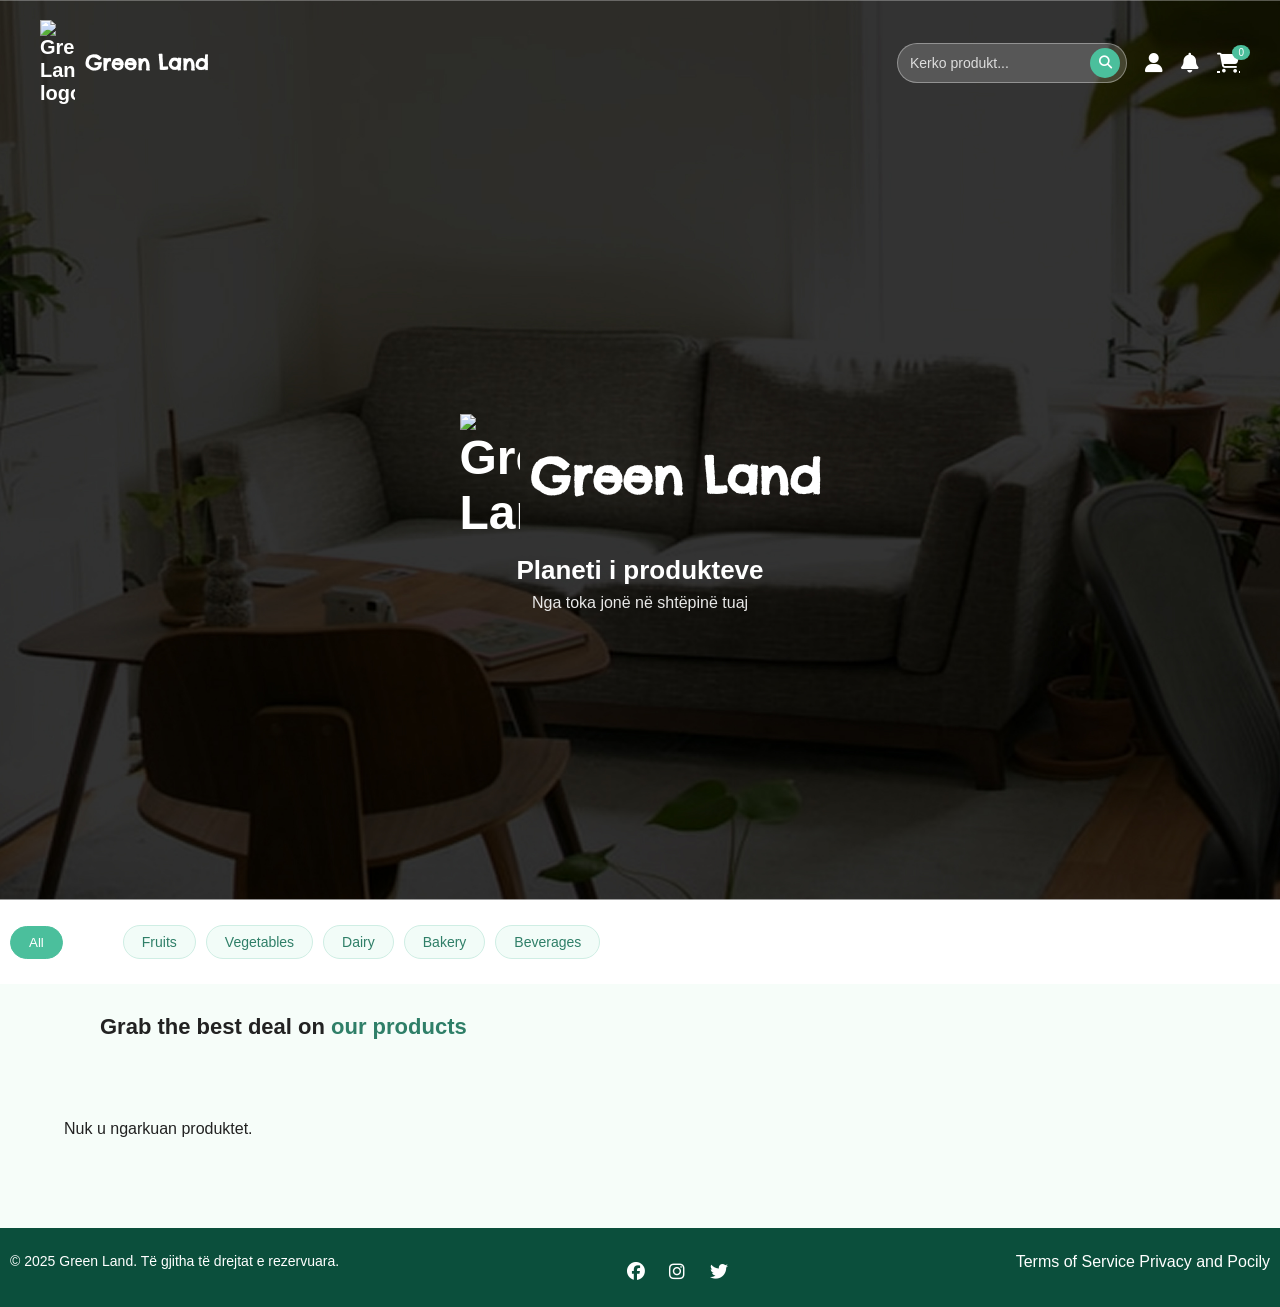
==== index.html @ 9f4d3547 "provimi perfundimtar" ====
<!doctype html>
<html lang="sq">
  <head>
    <meta charset="UTF-8" />
    <title>Green Land</title>
    <meta name="viewport" content="width=device-width, initial-scale=1.0" />

    <!-- CSS -->
    <link rel="stylesheet" href="../css/style.css" />
    <link rel="preconnect" href="https://fonts.googleapis.com" />
    <link rel="preconnect" href="https://fonts.gstatic.com" crossorigin />
    <link
      href="https://fonts.googleapis.com/css2?family=Chelsea+Market&family=Handlee&family=Inspiration&family=Irish+Grover&family=Montserrat:ital,wght@0,100..900;1,100..900&family=Poppins:ital,wght@0,100;0,200;0,300;0,400;0,500;0,600;0,700;0,800;0,900;1,100;1,200;1,300;1,400;1,500;1,600;1,700;1,800;1,900&display=swap"
      rel="stylesheet"
    />
    <!-- Font AWESOME CDN -->
    <link
      rel="stylesheet"
      href="https://cdnjs.cloudflare.com/ajax/libs/font-awesome/6.5.0/css/all.min.css"
    />

    <!-- JAVASCRIPT -->
    <script src="./js/hero.js" defer></script>
    <script src="./js/product-modal.js" defer></script>
    <script src="./js/notification.js" defer></script>
    <script src="./js/script.js" defer></script>
    <script src="./js/search.js" defer></script>
  </head>
  <body>
    <!-- ================= HEADER / HERO ================= -->
    <header class="hero">
      <div class="navbar">
        <div class="logo">
          <img src="images/logo.png" alt="Green Land logo" />
          <span>Green Land</span>
        </div>
        <div class="icons">
          <form class="navbar-search" id="product-search-form" role="search">
            <input
              type="search"
              id="product-search"
              placeholder="Kerko produkt..."
              aria-label="Kerko produkt sipas emrit"
            />
            <button type="submit" class="search-submit" aria-label="Kerko">
              <i class="fas fa-search"></i>
            </button>
            <div
              id="search-suggestions"
              class="search-suggestions"
              hidden
            ></div>
          </form>
          <span id="nav-username" class="nav-username" hidden></span>
          <a
            id="auth-trigger"
            class="auth-trigger"
            href="user.html"
            aria-label="Hap login ose register"
          >
            <i class="fas fa-user"></i>
          </a>
          <div class="notify-wrap">
            <a
              href="notification.html"
              id="notifications-trigger"
              class="notify-icon"
              aria-label="Hap njoftimet"
            >
              <i class="fas fa-bell"></i>
              <span id="notifications-badge" class="notifications-badge" hidden
                >0</span
              >
            </a>
            <section
              id="notifications-snackbar"
              class="notifications-snackbar"
              hidden
            >
              <div class="notifications-snackbar-head">
                <strong>Njoftimet</strong>
                <a href="notification.html" id="notifications-see-all"
                  >Shiko te gjitha</a
                >
              </div>
              <div
                id="notifications-snackbar-list"
                class="notifications-snackbar-list"
              ></div>
              <p
                id="notifications-snackbar-empty"
                class="notifications-snackbar-empty"
                hidden
              >
                Nuk ka njoftime.
              </p>
            </section>
          </div>
          <a href="cart.html" class="cart-icon">
            <i class="fas fa-shopping-cart"></i>
            <span class="notification-badge">0</span>
          </a>
        </div>
      </div>

      <div class="hero-content">
        <h1>
          <img src="images/logo.png" class="big-logo" alt="Green Land" /> Green
          Land
        </h1>
        <h2>Planeti i produkteve</h2>
        <p>Nga toka jonë në shtëpinë tuaj</p>
      </div>
    </header>

    <!-- ================= KATEGORITË ================= -->
    <section class="categories">
      <div class="all-products-button">
        <button id="all-products" class="active">All</button>
      </div>
      <div id="categories" class="category-buttons">
        <button class="category-button">Fruits</button>
        <button class="category-button">Vegetables</button>
        <button class="category-button">Dairy</button>
        <button class="category-button">Bakery</button>
        <button class="category-button">Beverages</button>
      </div>
    </section>

    <h3>Grab the best deal on <span>our products</span></h3>

    <!-- ================= PRODUKTET ================= -->

    <section class="products">
      <!-- Produkt 1 -->
      <div class="product-card">
        <img src="images/parfum1.png" alt="Product" />
        <h4>Product Title</h4>
        <p class="desc">Product description</p>
        <div class="price-cart">
          <span class="price">$25</span>
          <button class="add-to-cart">Add to cart</button>
          <div class="wishlist"><i class="fas fa-heart"></i></div>
        </div>
      </div>

      <!-- Produkt 2 -->
      <div class="product-card">
        <img src="images/parfum1.png" alt="Product" />
        <h4>Nombre Producto</h4>
        <p class="desc">Descripcion Producto</p>
        <div class="price-cart">
          <span class="price">$25</span>
          <button class="add-to-cart">Add to cart</button>
          <div class="wishlist"><i class="fas fa-heart"></i></div>
        </div>
      </div>

      <!-- Produkt 3 -->
      <div class="product-card">
        <img src="images/parfum1.png" alt="Product" />
        <h4>Nombre Producto</h4>
        <p class="desc">Descripcion Producto</p>
        <div class="price-cart">
          <span class="price">$25</span>
          <button class="add-to-cart">Add to cart</button>
          <div class="wishlist"><i class="fas fa-heart"></i></div>
        </div>
      </div>

      <div class="product-card">
        <img src="images/parfum1.png" alt="Product" />
        <h4>Product Title</h4>
        <p class="desc">Product description</p>
        <div class="price-cart">
          <span class="price">$25</span>
          <button class="add-to-cart">Add to cart</button>
          <div class="wishlist"><i class="fas fa-heart"></i></div>
        </div>
      </div>

      <!-- Produkt 2 -->
      <div class="product-card">
        <img src="images/parfum1.png" alt="Product" />
        <h4>Nombre Producto</h4>
        <p class="desc">Descripcion Producto</p>
        <div class="price-cart">
          <span class="price">$25</span>
          <button class="add-to-cart">Add to cart</button>
          <div class="wishlist"><i class="fas fa-heart"></i></div>
        </div>
      </div>

      <!-- Produkt 3 -->
      <div class="product-card">
        <img src="images/parfum1.png" alt="Product" />
        <h4>Nombre Producto</h4>
        <p class="desc">Descripcion Producto</p>
        <div class="price-cart">
          <span class="price">$25</span>
          <button class="add-to-cart">Add to cart</button>
          <div class="wishlist"><i class="fas fa-heart"></i></div>
        </div>
      </div>

      <!-- Produkt 4 -->
      <div class="product-card">
        <img src="images/parfum1.png" alt="Product" />
        <h4>Nombre Producto</h4>
        <p class="desc">Descripcion Producto</p>
        <div class="price-cart">
          <span class="price">$25</span>
          <button class="add-to-cart">Add to cart</button>
          <div class="wishlist"><i class="fas fa-heart"></i></div>
        </div>
      </div>

      <!-- Produkt 5 -->
      <div class="product-card">
        <img src="images/parfum1.png" alt="Product" />
        <h4>Nombre Producto</h4>
        <p class="desc">Descripcion Producto</p>
        <div class="price-cart">
          <span class="price">$25</span>
          <button class="add-to-cart">Add to cart</button>
          <div class="wishlist"><i class="fas fa-heart"></i></div>
        </div>
      </div>

      <!-- Produkt 6 -->
      <div class="product-card">
        <img src="images/parfum1.png" alt="Product" />
        <h4>Nombre Producto</h4>
        <p class="desc">Descripcion Producto</p>
        <div class="price-cart">
          <span class="price">$25</span>
          <button class="add-to-cart">Add to cart</button>
          <div class="wishlist"><i class="fas fa-heart"></i></div>
        </div>
      </div>
    </section>

    <!-- ================= FOOTER ================= -->
    <footer class="footer">
      <p>© 2025 Green Land. Të gjitha të drejtat e rezervuara.</p>
      <div class="social">
        <i class="fab fa-facebook"></i>
        <i class="fab fa-instagram"></i>
        <i class="fab fa-twitter"></i>
      </div>
      <div>
        <a href="">Terms of Service </a>
        <a href=""> Privacy and Pocily</a>
      </div>
    </footer>
  </body>
</html>
---- css/style.css ----
/* ================= RESET ================= */
* {
  margin: 0;
  padding: 0;
  box-sizing: border-box;
  font-family: "Segoe UI", Arial, sans-serif;
}

body {
  background: #f6fdf9;
  color: #222;
}

/* ================= HERO / HEADER ================= */
.hero {
  height: 100vh;
  background: url("../images/Hero-background.jpg") center/cover no-repeat;
  color: #fff;
  display: flex;
  flex-direction: column;
}

/* ================= NAVBAR ================= */
.navbar {
  display: flex;
  justify-content: space-between;
  align-items: center;
  padding: 20px 40px;
}

.logo {
  display: flex;
  align-items: center;
  gap: 10px;
  font-size: 20px;
  font-weight: 600;
}

.logo span{
  font-family: Chelsea Market;
}

.logo img {
  width: 35px;
}

.icons {
  display: flex;
  align-items: center;
  gap: 18px;
  font-size: 20px;
  color: #fff;
}

.navbar-search {
  position: relative;
  display: flex;
  align-items: center;
  background: rgba(255, 255, 255, 0.18);
  border: 1px solid rgba(255, 255, 255, 0.35);
  border-radius: 999px;
  padding: 4px 6px 4px 12px;
}

.navbar-search input {
  border: none;
  outline: none;
  background: transparent;
  color: #fff;
  width: 180px;
  font-size: 14px;
}

.navbar-search input::placeholder {
  color: rgba(255, 255, 255, 0.8);
}

.navbar-search .search-submit {
  border: none;
  background: #4bbf9c;
  color: #fff;
  width: 30px;
  height: 30px;
  border-radius: 50%;
  cursor: pointer;
}

.icons .fa-user {
  cursor: pointer;
}

.nav-username {
  font-size: 14px;
  font-weight: 600;
  color: #fff;
  max-width: 140px;
  white-space: nowrap;
  overflow: hidden;
  text-overflow: ellipsis;
}

.auth-trigger {
  color: #fff;
  text-decoration: none;
  display: inline-flex;
  align-items: center;
  justify-content: center;
}

.auth-trigger.logged-in {
  color: #4bbf9c;
}

.search-suggestions {
  position: absolute;
  top: calc(100% + 8px);
  left: 0;
  width: 100%;
  background: #ffffff;
  border: 1px solid #d7ebe3;
  border-radius: 12px;
  box-shadow: 0 10px 20px rgba(0, 0, 0, 0.12);
  overflow: hidden;
  max-height: 320px;
  overflow-y: auto;
  z-index: 20;
}

.search-suggestion-item {
  display: block;
  width: 100%;
  border: none;
  background: #fff;
  text-align: left;
  padding: 10px 12px;
  font-size: 14px;
  line-height: 1.35;
  white-space: normal;
  word-break: break-word;
  color: #1e2f2a;
  cursor: pointer;
}

.search-suggestion-item:hover {
  background: #eef8f4;
}

.search-suggestion-empty {
  padding: 10px 12px;
  font-size: 13px;
  color: #71877f;
}

.cart-icon {
  position: relative;
  display: flex;
  align-items: center;
  gap: 8px;
  font-size: 20px;
  cursor: pointer;
  color: #fff;
}
/*.cart-icon {
  position: relative;
}*/

.notify-icon {
  position: relative;
  display: inline-flex;
  align-items: center;
  justify-content: center;
  color: #fff;
  text-decoration: none;
}

.notify-wrap {
  position: relative;
  display: inline-flex;
  align-items: center;
}

.notifications-badge {
  position: absolute;
  top: -8px;
  right: -10px;
  background: #e23a59;
  color: #fff;
  font-size: 10px;
  padding: 2px 6px;
  border-radius: 50%;
}

.notifications-snackbar {
  position: absolute;
  top: calc(100% + 12px);
  right: 0;
  width: 340px;
  max-width: calc(100vw - 24px);
  background: #fff;
  border: 1px solid #d9ebe5;
  border-radius: 14px;
  box-shadow: 0 16px 34px rgba(0, 0, 0, 0.18);
  padding: 10px;
  z-index: 30;
  color: #1f3a31;
}

.notifications-snackbar[hidden] {
  display: none;
}

.notifications-snackbar-head {
  display: flex;
  justify-content: space-between;
  align-items: center;
  gap: 10px;
  padding: 4px 4px 10px;
  border-bottom: 1px solid #e6f0ec;
}

.notifications-snackbar-head a {
  color: #2f7f68;
  text-decoration: none;
  font-size: 13px;
  font-weight: 600;
}

.notifications-snackbar-list {
  display: grid;
  gap: 8px;
  max-height: 300px;
  overflow-y: auto;
  padding: 10px 2px 4px;
}

.notifications-snackbar-item {
  display: flex;
  flex-direction: column;
  align-items: flex-start;
  border: 1px solid #dcece6;
  border-radius: 10px;
  background: #f8fcfa;
  padding: 9px;
  cursor: pointer;
}

.notifications-snackbar-item:hover {
  background: #eef7f3;
}

.notifications-snackbar-title {
  font-size: 14px;
  font-weight: 700;
  color: #16352c;
  margin-bottom: 4px;
}

.notifications-snackbar-text {
  font-size: 13px;
  color: #3d5a52;
}

.notifications-snackbar-empty {
  padding: 14px 8px 8px;
  color: #70857d;
  font-size: 14px;
}

.notification-badge {
  position: absolute;
  top: -8px;
  right: -10px;
  background: #4bbf9c;
  color: #fff;
  font-size: 10px;
  padding: 2px 6px;
  border-radius: 50%;
}

/* ================= HERO CONTENT ================= */
.hero-content {
  flex: 1;
  display: flex;
  flex-direction: column;
  justify-content: center;
  align-items: center;
  text-align: center;
}

.hero-content h1 {
  font-size: 48px;
  font-family: Chelsea Market;
  display: flex;
  align-items: center;
  gap: 10px;
}

.big-logo {
  width: 60px;
}

.hero-content h2 {
  margin-top: 15px;
  font-size: 26px;
}

.hero-content p {
  margin-top: 8px;
  opacity: 0.9;
}

/* ================= CATEGORIES ================= */
.categories {
  background: #fff;
  padding: 25px 10px;
  display: flex;
  flex-wrap: wrap;
  align-items: center;
  gap: 10px;
}

.category-buttons {
  display: contents;
}

.all-products-button {
  display: contents;
}
.all-products-button button {
  margin-right: 50px;
  padding:8px 18px;
  border-radius: 20px;
  border: 1px solid #cfeee4;
  background: #f2fcf8;
  color: #2f7f68;
  cursor: pointer;
}

.category-buttons button {
  padding: 8px 18px;
  border-radius: 20px;
  border: 1px solid #cfeee4;
  background: #f2fcf8;
  color: #2f7f68;
  cursor: pointer;
  font-size: 14px;
  transition: 0.3s;
}
.all-products-button button.active,
.all-products-button button:hover,
.category-buttons button.active,
.category-buttons button:hover {
  background: #4bbf9c;
  color: #fff;
  border-color: #4bbf9c;
}

h3 {
  margin: 30px 100px;
  font-size: 22px;
  font-family: Arial, Helvetica, sans-serif;
}

h3 span {
  color: #2f7f68;
}

/* ================= PRODUCTS ================= */

.products {
  padding: 50px 5%;
  display: grid;
  grid-template-columns: repeat(3, minmax(220px, 1fr));
  gap: 25px;
}

.product-card {
  background: #ececed;
  border-radius: 12px;
  box-shadow: 0 8px 20px rgba(0,0,0,.08);
  padding: 15px;
  text-align: center;
  position: relative;
  transition: 0.3s;
}

.product-card:hover {
  transform: translateY(-5px);
}


.product-card img {
  width: 100%;
  height: 180px;
  object-fit: contain;
  margin-bottom: 10px;
}

.product-card h4 {
  font-size: 16px;
}

.desc {
  font-size: 13px;
  color: #777;
  margin: 4px 0 10px;
}

.price-cart {
  display: flex;
  justify-content: space-between;
  align-items: center;
}

.price {
  font-weight: bold;
  color: #000;
}

.price-cart button {
  background:#25a866;
  border: none;
  color: #fff;
  padding: 6px 12px;
  border-radius: 6px;
  font-size: 13px;
  transition: 0.3s;
}

.wishlist {
  border: none;
  padding: 5px;
  color: #000;
  border-radius: 100px;
  background-color: white;
  cursor: pointer;
}

.wishlist.active {
  color: #e23a59;
}

.price-cart button:hover {
  background: #074c1c;
}

/* ================= FOOTER ================= */
.footer {
  display: flex;
  justify-content: space-between;
  background: #0b4f3c;
  color: #fff;
  text-align: center;
  padding: 25px 10px;
  margin-top: 40px;
}

.footer p {
  font-size: 14px;
}

.social {
  margin-top: 10px;
}

.social i {
  margin: 0 10px;
  cursor: pointer;
  font-size: 18px;
  transition: 0.3s;
}

.social i:hover {
  color: #4bbf9c;
}

.footer a{
  color: #fff;
  text-decoration: none;
}

body.product-modal-open {
  overflow: hidden;
}

.product-modal {
  position: fixed;
  inset: 0;
  z-index: 1000;
  display: grid;
  place-items: center;
}

.product-modal[hidden] {
  display: none;
}

.product-modal-backdrop {
  position: absolute;
  inset: 0;
  background: rgba(5, 19, 14, 0.45);
}

.product-modal-dialog {
  position: relative;
  width: min(920px, calc(100vw - 32px));
  max-height: calc(100vh - 40px);
  overflow-y: auto;
  background: #fff;
  border-radius: 18px;
  padding: 24px;
  box-shadow: 0 20px 45px rgba(0, 0, 0, 0.28);
}

.product-modal-close {
  position: sticky;
  top: 0;
  float: right;
  border: none;
  background: #edf8f3;
  color: #1f6f58;
  width: 36px;
  height: 36px;
  border-radius: 50%;
  cursor: pointer;
  font-size: 24px;
  line-height: 1;
}

.product-modal-body h2 {
  margin: 0 0 14px;
  font-size: 30px;
  color: #132f27;
}

.product-modal-top {
  display: grid;
  grid-template-columns: minmax(220px, 300px) 1fr;
  gap: 18px;
  align-items: start;
}

.product-modal-main-image {
  width: 100%;
  border-radius: 14px;
  background: #f4f5f6;
  padding: 10px;
  object-fit: contain;
  max-height: 260px;
}

.product-modal-summary {
  display: grid;
  gap: 6px;
}

.product-modal-description {
  margin: 14px 0;
  color: #405752;
}

.product-modal-loading,
.product-modal-error {
  color: #48635c;
  margin-top: 10px;
}



/* ================= RESPONSIVE ================= */
@media (max-width: 768px) {
  .hero-content h1 {
    font-size: 34px;
  }

  .hero-content h2 {
    font-size: 20px;
  }

  .navbar {
    padding: 15px 20px;
  }

  .navbar-search input {
    width: 120px;
  }

  .icons {
    gap: 10px;
  }

  .nav-username {
    display: none !important;
  }

  .categories {
    padding: 20px;
  }

  .notifications-snackbar {
    right: -40px;
    width: min(320px, calc(100vw - 20px));
  }

  h3 {
    margin: 24px 20px;
  }

  .products {
    grid-template-columns: repeat(2, minmax(0, 1fr));
    padding: 35px 20px;
    gap: 18px;
  }

  .product-modal-dialog {
    width: calc(100vw - 20px);
    max-height: calc(100vh - 20px);
    padding: 16px;
  }

  .product-modal-top {
    grid-template-columns: 1fr;
  }
}

@media (max-width: 520px) {
  .products {
    grid-template-columns: 1fr;
  }
}
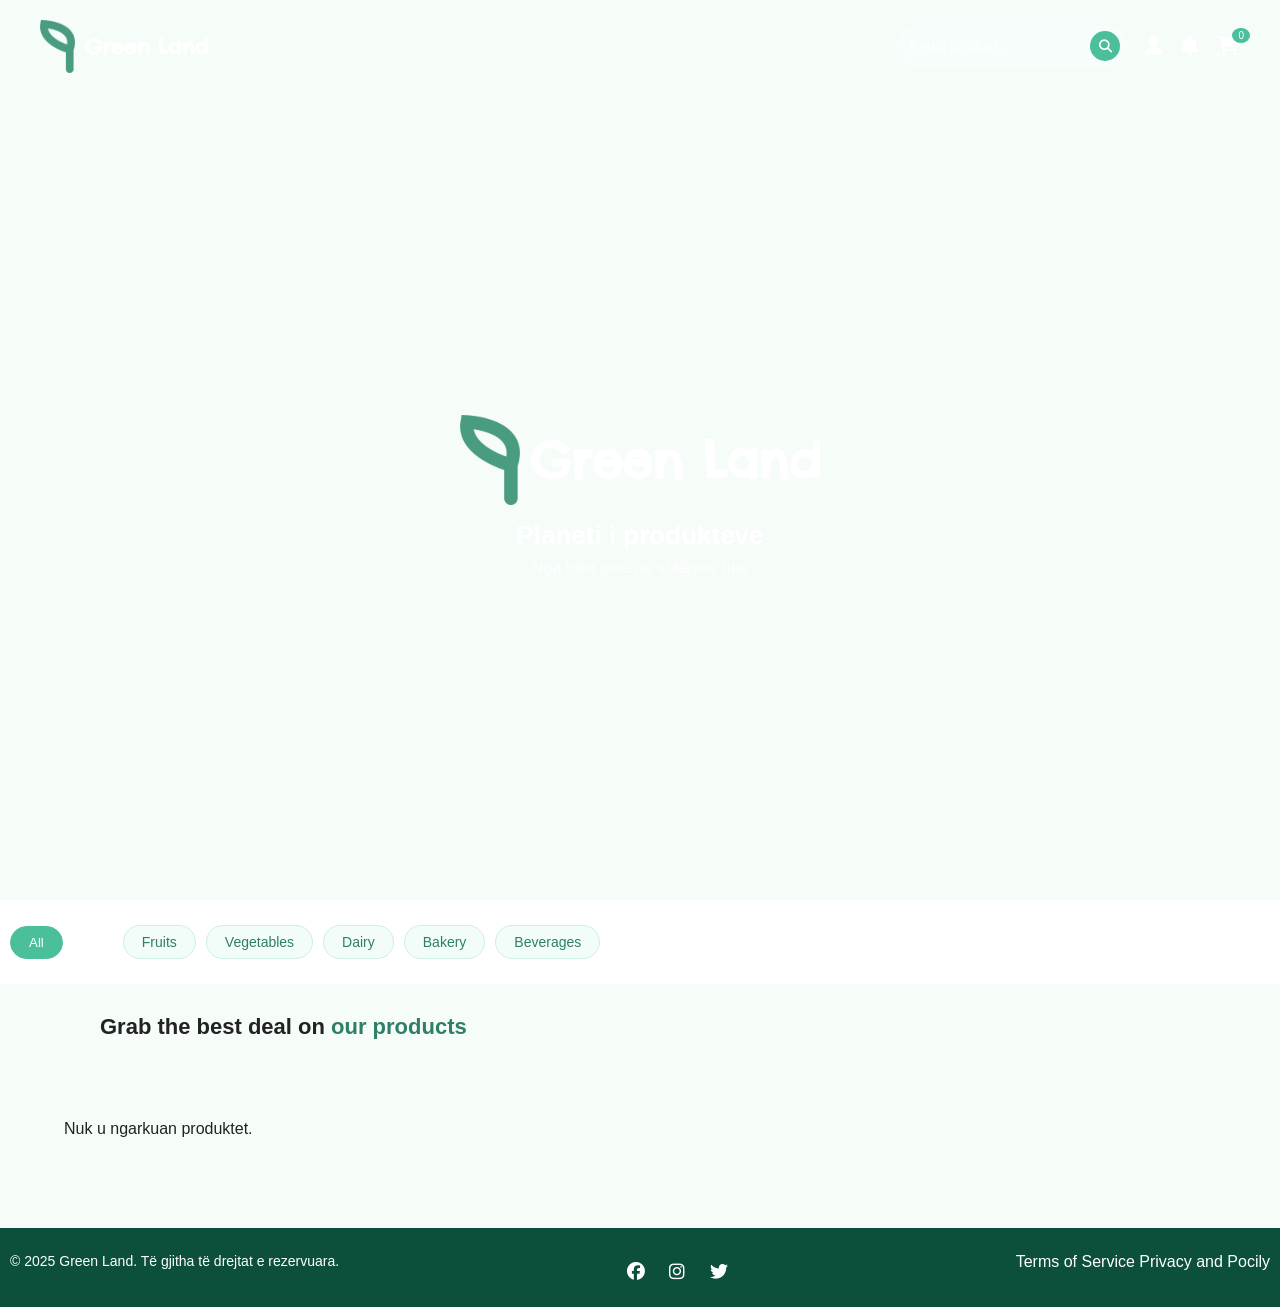
==== commit 9a798555: "Fix: image/CSS paths for GitHub Pages, resolve cart variable conflict, and ensure all static assets " ====
--- a/index.html
+++ b/index.html
@@ -6,7 +6,7 @@
     <meta name="viewport" content="width=device-width, initial-scale=1.0" />
 
     <!-- CSS -->
-    <link rel="stylesheet" href="../css/style.css" />
+    <link rel="stylesheet" href="css/style.css" />
     <link rel="preconnect" href="https://fonts.googleapis.com" />
     <link rel="preconnect" href="https://fonts.gstatic.com" crossorigin />
     <link
@@ -31,7 +31,7 @@
     <header class="hero">
       <div class="navbar">
         <div class="logo">
-          <img src="images/logo.png" alt="Green Land logo" />
+          <img src="images/Logo.png" alt="Green Land logo" />
           <span>Green Land</span>
         </div>
         <div class="icons">
@@ -105,7 +105,7 @@
 
       <div class="hero-content">
         <h1>
-          <img src="images/logo.png" class="big-logo" alt="Green Land" /> Green
+          <img src="images/Logo.png" class="big-logo" alt="Green Land" /> Green
           Land
         </h1>
         <h2>Planeti i produkteve</h2>
--- a/css/style.css
+++ b/css/style.css
@@ -14,7 +14,7 @@
 /* ================= HERO / HEADER ================= */
 .hero {
   height: 100vh;
-  background: url("../images/Hero-background.jpg") center/cover no-repeat;
+  background: url("images/Hero-background.jpg") center/cover no-repeat;
   color: #fff;
   display: flex;
   flex-direction: column;
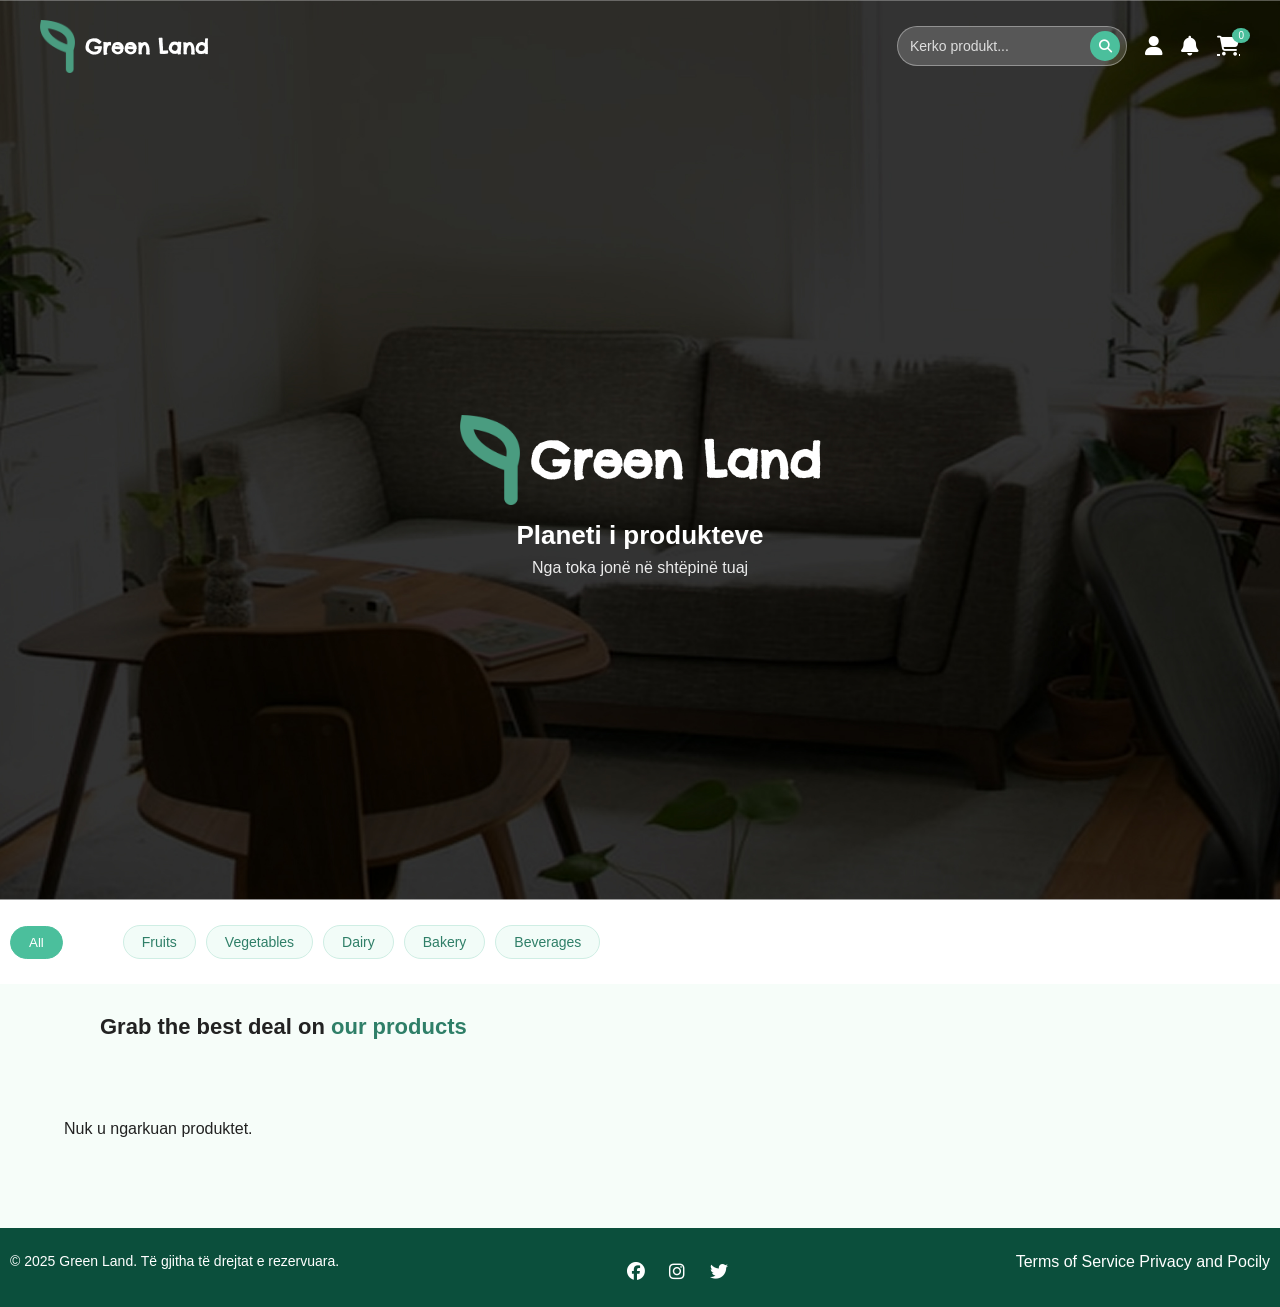
==== commit 2f3fa8a3: "Remove missing hero.js reference from index.html to fix 404 and ensure hero background loads" ====
--- a/index.html
+++ b/index.html
@@ -20,7 +20,6 @@
     />
 
     <!-- JAVASCRIPT -->
-    <script src="./js/hero.js" defer></script>
     <script src="./js/product-modal.js" defer></script>
     <script src="./js/notification.js" defer></script>
     <script src="./js/script.js" defer></script>
--- a/css/style.css
+++ b/css/style.css
@@ -14,7 +14,7 @@
 /* ================= HERO / HEADER ================= */
 .hero {
   height: 100vh;
-  background: url("images/Hero-background.jpg") center/cover no-repeat;
+  background: url("../images/Hero-background.jpg") center/cover no-repeat;
   color: #fff;
   display: flex;
   flex-direction: column;
